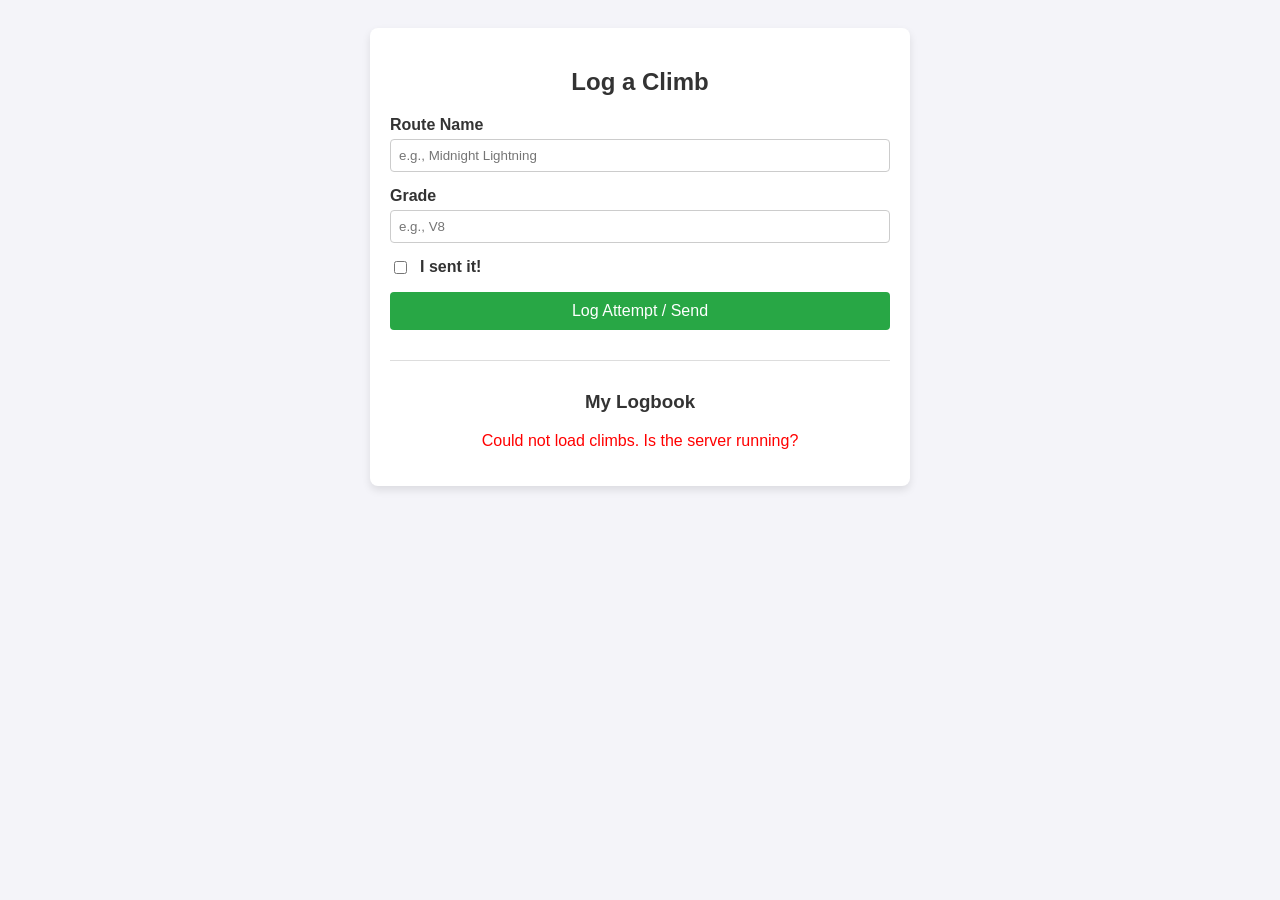
==== index.html @ 5c5cc9ac "front end part to represent the backend in use added (created with ai)" ====
<!DOCTYPE html>
<html lang="en">
<head>
    <meta charset="UTF-8">
    <meta name="viewport" content="width=device-width, initial-scale=1.0">
    <title>Bouldering Tracker</title>
    <style>
        body { font-family: sans-serif; background-color: #f4f4f9; padding: 20px; color: #333; }
        .container { max-width: 500px; margin: auto; background: white; padding: 20px; border-radius: 8px; box-shadow: 0 4px 8px rgba(0,0,0,0.1); }
        h2, h3 { text-align: center; }

        /* Form Styles */
        .form-group { margin-bottom: 15px; }
        label { display: block; margin-bottom: 5px; font-weight: bold; }
        input[type="text"] { width: 100%; padding: 8px; box-sizing: border-box; border: 1px solid #ccc; border-radius: 4px; }
        .checkbox-group { display: flex; align-items: center; gap: 10px; }
        button { width: 100%; padding: 10px; background: #28a745; color: white; border: none; border-radius: 4px; font-size: 16px; cursor: pointer; }
        button:hover { background: #218838; }

        /* Message Box */
        #message { margin-top: 15px; padding: 10px; border-radius: 4px; display: none; text-align: center; font-weight: bold; }
        .success { background-color: #d4edda; color: #155724; border: 1px solid #c3e6cb; }
        .error { background-color: #f8d7da; color: #721c24; border: 1px solid #f5c6cb; }

        /* Logbook Styles */
        hr { border: 0; height: 1px; background: #ddd; margin: 30px 0; }
        .climb-card { background: #fafafa; border-left: 5px solid #ccc; padding: 15px; margin-bottom: 10px; border-radius: 4px; display: flex; justify-content: space-between; align-items: center;}
        .climb-card.sent { border-left-color: #28a745; } /* Green border for sends */
        .climb-card.project { border-left-color: #ffc107; } /* Yellow border for projects */
        .climb-info { display: flex; flex-direction: column; gap: 5px; }
        .climb-name { font-size: 18px; font-weight: bold; }
        .climb-status { font-size: 14px; font-weight: bold; padding: 4px 8px; border-radius: 12px; }
        .status-sent { background: #d4edda; color: #155724; }
        .status-project { background: #fff3cd; color: #856404; }
    </style>
</head>
<body>

<div class="container">
    <h2>Log a Climb</h2>

    <form id="climbForm">
        <div class="form-group">
            <label for="name">Route Name</label>
            <input type="text" id="name" required placeholder="e.g., Midnight Lightning">
        </div>

        <div class="form-group">
            <label for="grade">Grade</label>
            <input type="text" id="grade" required placeholder="e.g., V8">
        </div>

        <div class="form-group checkbox-group">
            <input type="checkbox" id="is_sent">
            <label for="is_sent" style="margin: 0;">I sent it!</label>
        </div>

        <button type="submit">Log Attempt / Send</button>
    </form>

    <div id="message"></div>

    <hr>

    <h3>My Logbook</h3>
    <div id="logbook"></div>

</div>

<script>
    const form = document.getElementById('climbForm');
    const messageBox = document.getElementById('message');
    const logbook = document.getElementById('logbook');

    // --- NEW: Function to Fetch and Display Climbs ---
    async function fetchClimbs() {
        try {
            // 1. Ask FastAPI for the data (Defaults to GET method)
            const response = await fetch('http://127.0.0.1:8000/climbs/');
            const climbs = await response.json();

            // 2. Clear out the current HTML list so we don't duplicate it
            logbook.innerHTML = '';

            // 3. Loop through the array of climbs we got back
            climbs.forEach(climb => {
                // Determine styling based on whether it is sent
                const statusClass = climb.is_sent ? 'sent' : 'project';
                const statusText = climb.is_sent ? 'Sent ✅' : 'Project ⏳';
                const statusBadge = climb.is_sent ? 'status-sent' : 'status-project';

                // Create the HTML card for this specific climb
                const climbCard = `
                    <div class="climb-card ${statusClass}">
                        <div class="climb-info">
                            <span class="climb-name">${climb.name}</span>
                            <span>Grade: ${climb.grade}</span>
                        </div>
                        <div class="climb-status ${statusBadge}">
                            ${statusText}
                        </div>
                    </div>
                `;

                // Inject the card into the logbook div
                logbook.innerHTML += climbCard;
            });

            // If the database is empty, show a friendly message
            if (climbs.length === 0) {
                logbook.innerHTML = '<p style="text-align:center; color:#777;">Your logbook is empty. Go climb!</p>';
            }

        } catch (error) {
            logbook.innerHTML = '<p style="color:red; text-align:center;">Could not load climbs. Is the server running?</p>';
        }
    }

    // --- EXISTING: Form Submit Logic ---
    form.addEventListener('submit', async function(event) {
        event.preventDefault();

        const climbData = {
            name: document.getElementById('name').value,
            grade: document.getElementById('grade').value,
            is_sent: document.getElementById('is_sent').checked
        };

        try {
            const response = await fetch('http://127.0.0.1:8000/climbs/', {
                method: 'POST',
                headers: { 'Content-Type': 'application/json' },
                body: JSON.stringify(climbData)
            });

            const responseData = await response.json();

            if (response.ok) {
                showMessage(`Success! Logged ID: ${responseData.id}`, 'success');
                form.reset();

                // NEW: Refresh the logbook immediately after logging a new climb!
                fetchClimbs();

            } else {
                showMessage(`Error: ${responseData.detail}`, 'error');
            }
        } catch (error) {
            showMessage("Error: Could not connect to the server.", 'error');
        }
    });

    function showMessage(text, type) {
        messageBox.textContent = text;
        messageBox.className = type;
        messageBox.style.display = 'block';
        setTimeout(() => { messageBox.style.display = 'none'; }, 4000);
    }

    // --- NEW: Call fetchClimbs the moment the page loads! ---
    fetchClimbs();
</script>

</body>
</html>
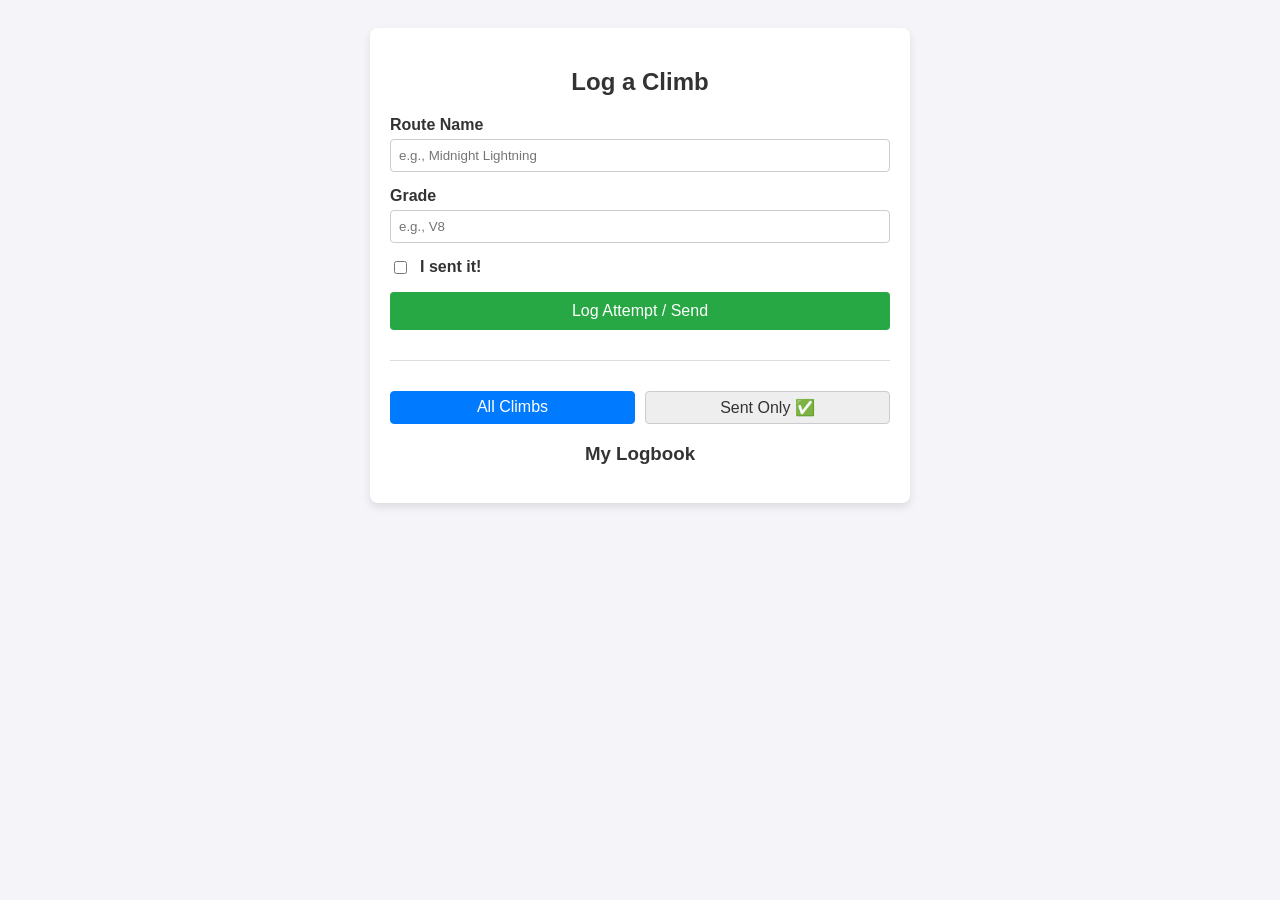
==== commit 508d2b28: "splited my html into html/css/js files to simplify navigation and modification" ====
--- a/index.html
+++ b/index.html
@@ -4,162 +4,40 @@
     <meta charset="UTF-8">
     <meta name="viewport" content="width=device-width, initial-scale=1.0">
     <title>Bouldering Tracker</title>
-    <style>
-        body { font-family: sans-serif; background-color: #f4f4f9; padding: 20px; color: #333; }
-        .container { max-width: 500px; margin: auto; background: white; padding: 20px; border-radius: 8px; box-shadow: 0 4px 8px rgba(0,0,0,0.1); }
-        h2, h3 { text-align: center; }
-
-        /* Form Styles */
-        .form-group { margin-bottom: 15px; }
-        label { display: block; margin-bottom: 5px; font-weight: bold; }
-        input[type="text"] { width: 100%; padding: 8px; box-sizing: border-box; border: 1px solid #ccc; border-radius: 4px; }
-        .checkbox-group { display: flex; align-items: center; gap: 10px; }
-        button { width: 100%; padding: 10px; background: #28a745; color: white; border: none; border-radius: 4px; font-size: 16px; cursor: pointer; }
-        button:hover { background: #218838; }
-
-        /* Message Box */
-        #message { margin-top: 15px; padding: 10px; border-radius: 4px; display: none; text-align: center; font-weight: bold; }
-        .success { background-color: #d4edda; color: #155724; border: 1px solid #c3e6cb; }
-        .error { background-color: #f8d7da; color: #721c24; border: 1px solid #f5c6cb; }
-
-        /* Logbook Styles */
-        hr { border: 0; height: 1px; background: #ddd; margin: 30px 0; }
-        .climb-card { background: #fafafa; border-left: 5px solid #ccc; padding: 15px; margin-bottom: 10px; border-radius: 4px; display: flex; justify-content: space-between; align-items: center;}
-        .climb-card.sent { border-left-color: #28a745; } /* Green border for sends */
-        .climb-card.project { border-left-color: #ffc107; } /* Yellow border for projects */
-        .climb-info { display: flex; flex-direction: column; gap: 5px; }
-        .climb-name { font-size: 18px; font-weight: bold; }
-        .climb-status { font-size: 14px; font-weight: bold; padding: 4px 8px; border-radius: 12px; }
-        .status-sent { background: #d4edda; color: #155724; }
-        .status-project { background: #fff3cd; color: #856404; }
-    </style>
+    <link rel="stylesheet" href="style.css">
 </head>
 <body>
 
 <div class="container">
     <h2>Log a Climb</h2>
-
     <form id="climbForm">
         <div class="form-group">
             <label for="name">Route Name</label>
             <input type="text" id="name" required placeholder="e.g., Midnight Lightning">
         </div>
-
         <div class="form-group">
             <label for="grade">Grade</label>
             <input type="text" id="grade" required placeholder="e.g., V8">
         </div>
-
         <div class="form-group checkbox-group">
             <input type="checkbox" id="is_sent">
             <label for="is_sent" style="margin: 0;">I sent it!</label>
         </div>
-
         <button type="submit">Log Attempt / Send</button>
     </form>
 
     <div id="message"></div>
+    <hr>
 
-    <hr>
+    <div class="filter-controls">
+        <button id="btnAll" class="filter-btn active">All Climbs</button>
+        <button id="btnSent" class="filter-btn">Sent Only ✅</button>
+    </div>
 
     <h3>My Logbook</h3>
     <div id="logbook"></div>
-
 </div>
 
-<script>
-    const form = document.getElementById('climbForm');
-    const messageBox = document.getElementById('message');
-    const logbook = document.getElementById('logbook');
-
-    // --- NEW: Function to Fetch and Display Climbs ---
-    async function fetchClimbs() {
-        try {
-            // 1. Ask FastAPI for the data (Defaults to GET method)
-            const response = await fetch('http://127.0.0.1:8000/climbs/');
-            const climbs = await response.json();
-
-            // 2. Clear out the current HTML list so we don't duplicate it
-            logbook.innerHTML = '';
-
-            // 3. Loop through the array of climbs we got back
-            climbs.forEach(climb => {
-                // Determine styling based on whether it is sent
-                const statusClass = climb.is_sent ? 'sent' : 'project';
-                const statusText = climb.is_sent ? 'Sent ✅' : 'Project ⏳';
-                const statusBadge = climb.is_sent ? 'status-sent' : 'status-project';
-
-                // Create the HTML card for this specific climb
-                const climbCard = `
-                    <div class="climb-card ${statusClass}">
-                        <div class="climb-info">
-                            <span class="climb-name">${climb.name}</span>
-                            <span>Grade: ${climb.grade}</span>
-                        </div>
-                        <div class="climb-status ${statusBadge}">
-                            ${statusText}
-                        </div>
-                    </div>
-                `;
-
-                // Inject the card into the logbook div
-                logbook.innerHTML += climbCard;
-            });
-
-            // If the database is empty, show a friendly message
-            if (climbs.length === 0) {
-                logbook.innerHTML = '<p style="text-align:center; color:#777;">Your logbook is empty. Go climb!</p>';
-            }
-
-        } catch (error) {
-            logbook.innerHTML = '<p style="color:red; text-align:center;">Could not load climbs. Is the server running?</p>';
-        }
-    }
-
-    // --- EXISTING: Form Submit Logic ---
-    form.addEventListener('submit', async function(event) {
-        event.preventDefault();
-
-        const climbData = {
-            name: document.getElementById('name').value,
-            grade: document.getElementById('grade').value,
-            is_sent: document.getElementById('is_sent').checked
-        };
-
-        try {
-            const response = await fetch('http://127.0.0.1:8000/climbs/', {
-                method: 'POST',
-                headers: { 'Content-Type': 'application/json' },
-                body: JSON.stringify(climbData)
-            });
-
-            const responseData = await response.json();
-
-            if (response.ok) {
-                showMessage(`Success! Logged ID: ${responseData.id}`, 'success');
-                form.reset();
-
-                // NEW: Refresh the logbook immediately after logging a new climb!
-                fetchClimbs();
-
-            } else {
-                showMessage(`Error: ${responseData.detail}`, 'error');
-            }
-        } catch (error) {
-            showMessage("Error: Could not connect to the server.", 'error');
-        }
-    });
-
-    function showMessage(text, type) {
-        messageBox.textContent = text;
-        messageBox.className = type;
-        messageBox.style.display = 'block';
-        setTimeout(() => { messageBox.style.display = 'none'; }, 4000);
-    }
-
-    // --- NEW: Call fetchClimbs the moment the page loads! ---
-    fetchClimbs();
-</script>
-
+<script src="script.js"></script>
 </body>
 </html>
--- a/style.css
+++ b/style.css
@@ -0,0 +1,32 @@
+body { font-family: sans-serif; background-color: #f4f4f9; padding: 20px; color: #333; }
+.container { max-width: 500px; margin: auto; background: white; padding: 20px; border-radius: 8px; box-shadow: 0 4px 8px rgba(0,0,0,0.1); }
+h2, h3 { text-align: center; }
+
+/* Form Styles */
+.form-group { margin-bottom: 15px; }
+label { display: block; margin-bottom: 5px; font-weight: bold; }
+input[type="text"] { width: 100%; padding: 8px; box-sizing: border-box; border: 1px solid #ccc; border-radius: 4px; }
+.checkbox-group { display: flex; align-items: center; gap: 10px; }
+button { width: 100%; padding: 10px; background: #28a745; color: white; border: none; border-radius: 4px; font-size: 16px; cursor: pointer; }
+button:hover { background: #218838; }
+
+/* Message Box */
+#message { margin-top: 15px; padding: 10px; border-radius: 4px; display: none; text-align: center; font-weight: bold; }
+.success { background-color: #d4edda; color: #155724; border: 1px solid #c3e6cb; }
+.error { background-color: #f8d7da; color: #721c24; border: 1px solid #f5c6cb; }
+
+/* Logbook Styles */
+hr { border: 0; height: 1px; background: #ddd; margin: 30px 0; }
+.climb-card { background: #fafafa; border-left: 5px solid #ccc; padding: 15px; margin-bottom: 10px; border-radius: 4px; display: flex; justify-content: space-between; align-items: center;}
+.climb-card.sent { border-left-color: #28a745; }
+.climb-card.project { border-left-color: #ffc107; }
+.climb-info { display: flex; flex-direction: column; gap: 5px; }
+.climb-name { font-size: 18px; font-weight: bold; }
+.climb-status { font-size: 14px; font-weight: bold; padding: 4px 8px; border-radius: 12px; }
+.status-sent { background: #d4edda; color: #155724; }
+.status-project { background: #fff3cd; color: #856404; }
+
+/* Filter Buttons */
+.filter-controls { display: flex; gap: 10px; justify-content: center; margin-bottom: 15px; }
+.filter-btn { padding: 6px 12px; border: 1px solid #ccc; background: #eee; cursor: pointer; border-radius: 4px; color: #333; flex: 1;}
+.filter-btn.active { background: #007bff; color: white; border-color: #007bff; }
